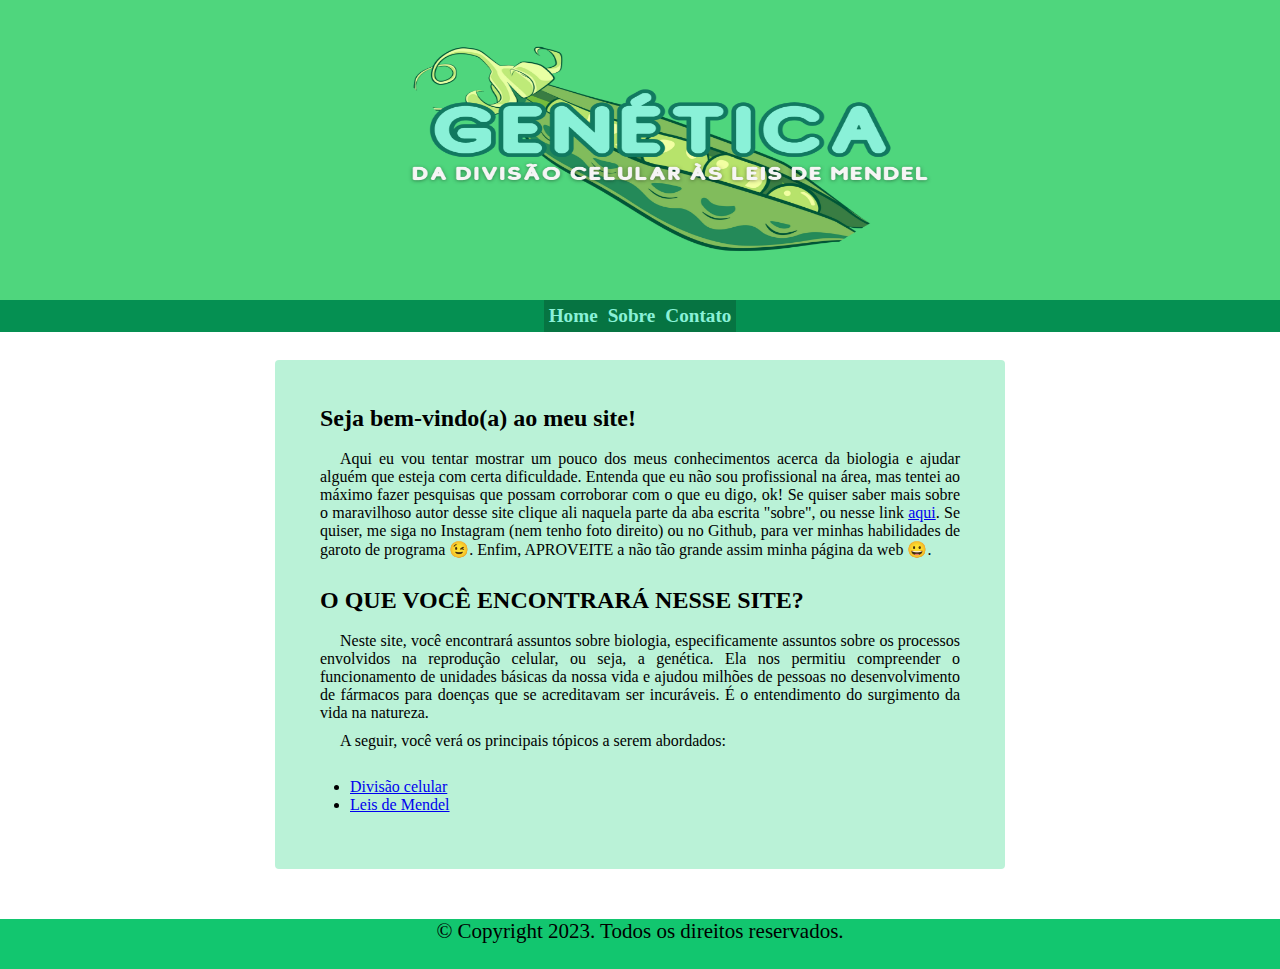
==== index.html @ 44156ab7 "version 1.0" ====
<!DOCTYPE html>

<html>
    <head>
        <meta charset="utf-8">
        <meta http-equiv="X-UA-Compatible" content="IE=edge">
        <title>BIOLOGIA</title>
        <meta name="description" content="">
        <meta name="viewport" content="width=device-width, initial-scale=1">
        <link rel="stylesheet" href="style.css">
        
    </head>
    <body>
        <div class="fundo-capa"><img class="imagem-capa" src="genetica-capa.png" height="300px" width="53%"></div>
        
        
        <nav>
            <ul class="menu">
                  <li><a href="/aulaprogweb">Home</a></li>
                  <li><a href="/aulaprogweb/sobre">Sobre</a></li>
                       
                  <li><a href="#">Contato</a>
                        <ul>
                            <li><a href="https://github.com/Sha-Dao/" target="_blank">GitHub</a></li>
                            <li><a href="https://www.instagram.com/j.pedro.s.oliveira/" target="_blank">Instagram</a></li>
                            
                        </ul>
                  </li>
          </ul>
          </nav>
      
          <main>
            <h2 style="align-items: center;">Seja bem-vindo(a) ao meu site! </h2>
            <br>
            <p>Aqui eu vou tentar mostrar um pouco dos meus conhecimentos acerca da biologia e ajudar alguém que esteja com certa dificuldade. Entenda que eu não sou profissional na área, mas tentei ao máximo fazer pesquisas que possam corroborar com o que eu digo, ok!  Se quiser saber mais sobre o maravilhoso autor desse site clique ali  naquela parte da aba escrita "sobre", ou nesse link <a href="/aulaprogweb/sobre">aqui</a>. Se quiser, me siga no Instagram (nem tenho foto direito) ou no Github, para ver minhas habilidades de garoto de programa &#128521;. Enfim, APROVEITE a não tão grande assim minha página da web &#x1F600;. </p>
            <br>

            <h2 style="align-items: center;"> O QUE VOCÊ ENCONTRARÁ NESSE SITE?</h2>
            <br>
            <p>Neste site, você encontrará assuntos sobre biologia, especificamente assuntos sobre os processos envolvidos na reprodução celular, ou seja, a genética. Ela nos permitiu compreender o funcionamento de unidades básicas da nossa vida e ajudou milhões de pessoas no desenvolvimento de fármacos para doenças que se acreditavam ser incuráveis. É o entendimento do surgimento da vida na natureza. </p>

            <p>A seguir, você verá os principais tópicos a serem abordados:
                <br><br>
                <ul style="padding-left: 30px;">
                    <li><a href="/aulaprogweb/divisao-celular.html">Divisão celular</a></li>
                    <li><a href="/aulaprogweb/leis-de-mendel.html">Leis de Mendel</a></li>
                </ul>
            </p>


          </main>
                

                    
               
            </main>

            <footer class="footer-text">
                © Copyright 2023. Todos os direitos reservados.
            </footer>

      
        

        

    </body>
</html>
---- style.css ----
*{
    margin: 0; 
    padding: 0;
    
}

p{

    text-align: justify;
    text-indent: 20px;
    margin-bottom: 10px;
}

menu li {

    height: 100px;
    vertical-align: center;
    text-align: center; 
    background-color:#4FD67D; 
    width: 50%; 
    font-size: medium;
    color: white;
    font-family: Verdana;
    margin: 0px;
    
}
.borda-img {
    border: 35px #4FD67D ;display:block;margin: 0 auto;border-style: groove;}
figcaption{
    text-align: center;
}

.texto-h1{

    position: relative;
    top: 25%;

}
main{
    padding: 45px;
    width: 50%;
    display: block;
    margin: auto;
    justify-content: center;
    background-color: rgb(186, 242, 215);
    border-radius: 4px;
    margin-top: 60px;


}
.fundo-capa{
    width: 100%;
    background-color: #4FD67D;
    align-items: center;

}
.imagem-capa{
    display: block;
    margin: auto;
}
.menu{
    list-style: none;
    float: left;
    width: 100%;
    background-color:#059052;
    display: flex;
    justify-content: center;
    
    
}
.menu li{
    position:relative;
    float:left;
    background-color:#067442;
    font-size: larger;
    font-weight: bolder;
    

    
}
.espacoinicial{
    text-indent: 20px;
}
.not{
    border:0px;
}
.menu li a{
    color:#8AF1D8;
    text-decoration:none; 
    padding:5px ; 
    display:block;
}
.menu li a:hover{
    background: #059052;
    color:#4FD67D;
    -moz-box-shadow:0 3px 10px 0 #CCC;
    -webkit-box-shadow:0 3px 10px 0 #ccc;
    text-shadow:0px 0px 5px #fff;
}
.menu li  ul{
    position:absolute;
    top:25px;
    left:0;
    background-color:#fff;
    display:none;
}
.menu li:hover ul, .menu li.over ul{
    display:block;

}
.menu li ul li{
    border:1px solid #c0c0c0;
    display:block;
    width:150px;
    font-size: medium;
}
footer{
    
    height: 50px;
    width: 100%; 
    background-color:rgb(18, 198, 111);
    text-align: center;
    position: relative;
    margin-top: 50px;
    left: 0;

}
.footer-text{
    position: relative;
    bottom: 0;

    font-size: 21px;
}
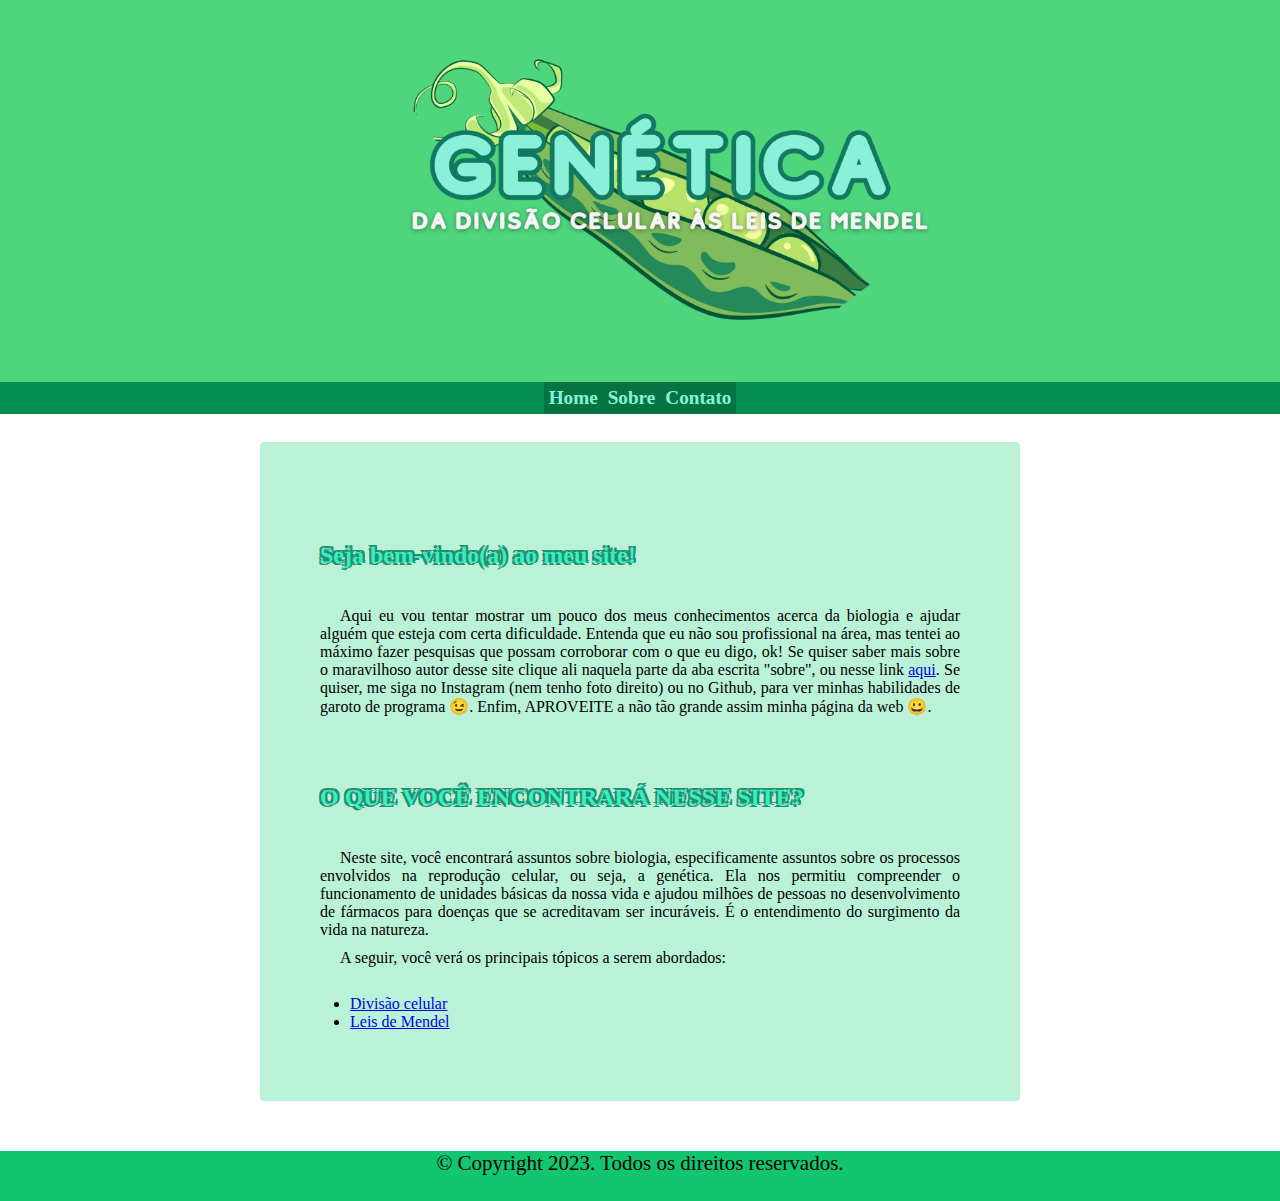
==== commit 9064290a: "version 1.5" ====
--- a/index.html
+++ b/index.html
@@ -11,7 +11,7 @@
         
     </head>
     <body>
-        <div class="fundo-capa"><img class="imagem-capa" src="genetica-capa.png" height="300px" width="53%"></div>
+        <div class="fundo-capa"><img class="imagem-capa" src="genetica-capa.png"  width="53%"></div>
         
         
         <nav>
--- a/style.css
+++ b/style.css
@@ -1,6 +1,7 @@
 *{
     margin: 0; 
     padding: 0;
+    
     
 }
 
@@ -25,9 +26,14 @@
     
 }
 .borda-img {
-    border: 35px #4FD67D ;display:block;margin: 0 auto;border-style: groove;}
+    border: 35px #4FD67D ;
+    display:block;
+    margin: 0 auto;
+    border-style: groove;}
+
 figcaption{
     text-align: center;
+    margin-bottom: 20px;
 }
 
 .texto-h1{
@@ -37,7 +43,7 @@
 
 }
 main{
-    padding: 45px;
+    padding: 60px;
     width: 50%;
     display: block;
     margin: auto;
@@ -77,6 +83,17 @@
     
 
     
+}
+h2{
+    margin-bottom: 20px;
+    margin-top: 40px;
+    color:rgb(54, 240, 190);
+    text-shadow: 
+               -2px -2px 0px rgb(37, 141, 113), 
+               -2px 2px 0px rgb(37, 141, 113),                   
+                2px -2px 0px rgb(37, 141, 113),                 
+                2px 0px 0px rgb(37, 141, 113);
+
 }
 .espacoinicial{
     text-indent: 20px;
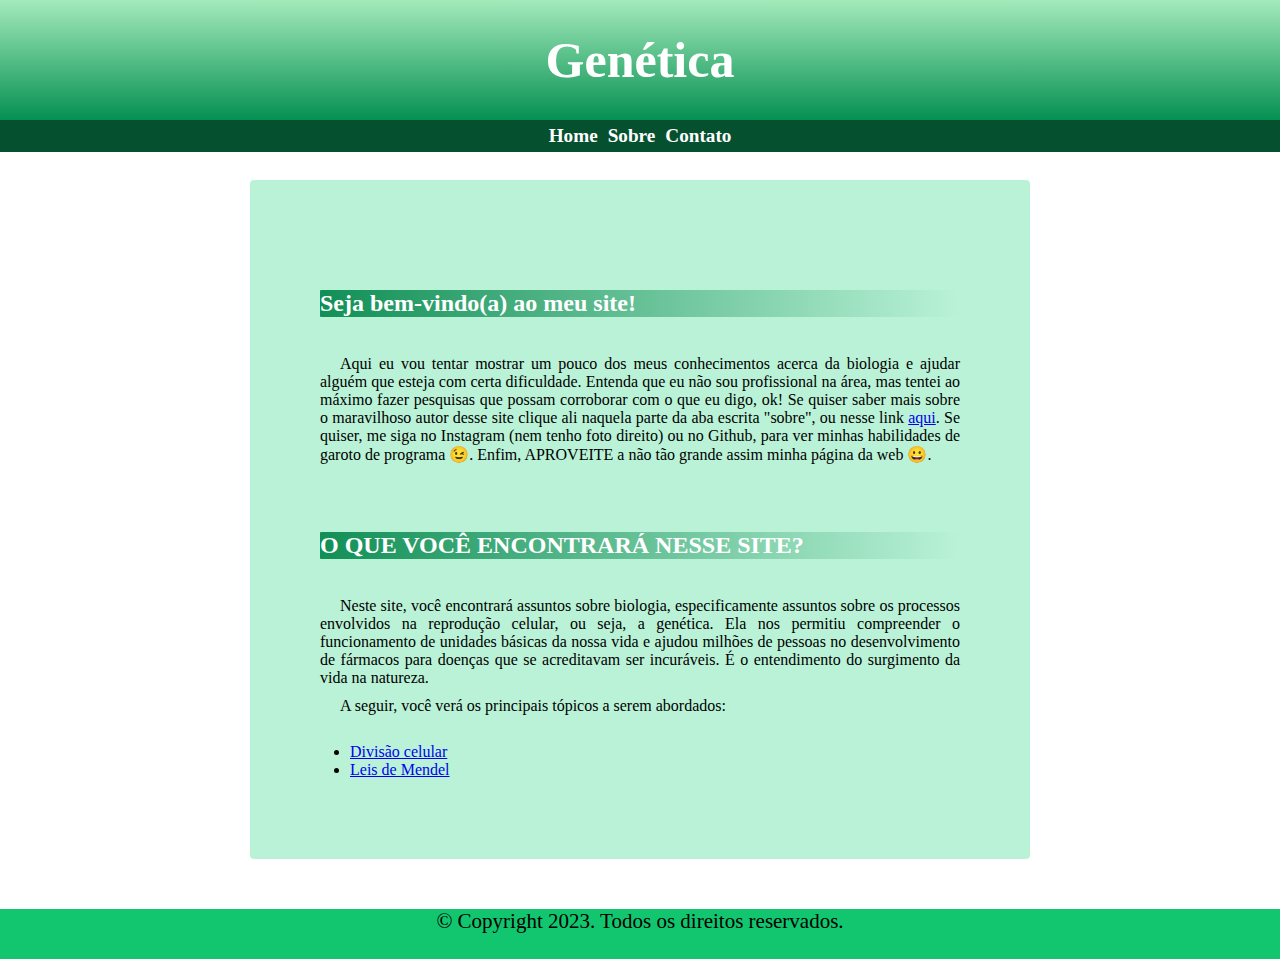
==== commit a61f0f38: "version 2.0" ====
--- a/index.html
+++ b/index.html
@@ -11,7 +11,12 @@
         
     </head>
     <body>
-        <div class="fundo-capa"><img class="imagem-capa" src="genetica-capa.png"  width="53%"></div>
+
+        <header>
+        <div class="texto-header">Genética</div>
+
+        </header>
+       
         
         
         <nav>
@@ -21,7 +26,7 @@
                        
                   <li><a href="#">Contato</a>
                         <ul>
-                            <li><a href="https://github.com/Sha-Dao/" target="_blank">GitHub</a></li>
+                            <li><a href="https://github.com/Sha-Dao/aulaprogweb" target="_blank">GitHub</a></li>
                             <li><a href="https://www.instagram.com/j.pedro.s.oliveira/" target="_blank">Instagram</a></li>
                             
                         </ul>
--- a/style.css
+++ b/style.css
@@ -10,6 +10,7 @@
     text-align: justify;
     text-indent: 20px;
     margin-bottom: 10px;
+
 }
 
 menu li {
@@ -43,8 +44,9 @@
 
 }
 main{
-    padding: 60px;
+    padding: 70px;
     width: 50%;
+    height: auto;
     display: block;
     margin: auto;
     justify-content: center;
@@ -54,55 +56,74 @@
 
 
 }
-.fundo-capa{
-    width: 100%;
-    background-color: #4FD67D;
-    align-items: center;
+
+header{
+    height: 120px;
+    background-image: linear-gradient(#a4eabb, #059052);
+    display: flex;
+
 
 }
-.imagem-capa{
-    display: block;
-    margin: auto;
+
+.texto-header{
+    font-family: Cambria;
+    font-size: 50px;
+    
+    font-weight: bold;
+    color: white;
+    margin: auto
+
+
+
+
 }
 .menu{
     list-style: none;
     float: left;
     width: 100%;
-    background-color:#059052;
+    background-color:#05512f;
     display: flex;
     justify-content: center;
     
     
 }
 .menu li{
+    font-family: Cambria;
     position:relative;
     float:left;
-    background-color:#067442;
     font-size: larger;
     font-weight: bolder;
     
 
     
 }
+.imagem-conteudo{
+    border: 2px solid;
+    border-radius: 20px;
+    margin-top: 30px;
+    display: block;
+    margin: auto;
+
+}
 h2{
     margin-bottom: 20px;
     margin-top: 40px;
-    color:rgb(54, 240, 190);
-    text-shadow: 
-               -2px -2px 0px rgb(37, 141, 113), 
-               -2px 2px 0px rgb(37, 141, 113),                   
-                2px -2px 0px rgb(37, 141, 113),                 
-                2px 0px 0px rgb(37, 141, 113);
-
+    color: white;
+    background-image: linear-gradient(to right, #118f56,transparent);
+    border-radius: 1px;
+}
+blockquote{
+    font-weight: bold;
+    text-align: center;
+    margin-bottom: 30px;
+    color: #118f56;
 }
 .espacoinicial{
     text-indent: 20px;
 }
-.not{
-    border:0px;
-}
+
 .menu li a{
-    color:#8AF1D8;
+    color:#fff;
     text-decoration:none; 
     padding:5px ; 
     display:block;
@@ -110,15 +131,17 @@
 .menu li a:hover{
     background: #059052;
     color:#4FD67D;
-    -moz-box-shadow:0 3px 10px 0 #CCC;
-    -webkit-box-shadow:0 3px 10px 0 #ccc;
-    text-shadow:0px 0px 5px #fff;
+    
+}
+aside{
+    width: 100%;
+    overflow: hidden;
 }
 .menu li  ul{
     position:absolute;
     top:25px;
     left:0;
-    background-color:#fff;
+    background-color:#059052;
     display:none;
 }
 .menu li:hover ul, .menu li.over ul{
@@ -130,6 +153,17 @@
     display:block;
     width:150px;
     font-size: medium;
+}
+
+table,  tr, td{
+    margin: auto;
+    margin-top:50px;
+    border: 2px solid black;
+    border-collapse: collapse;
+    text-align: center;
+    padding: 3px;
+    text-overflow: clip;
+
 }
 footer{
     
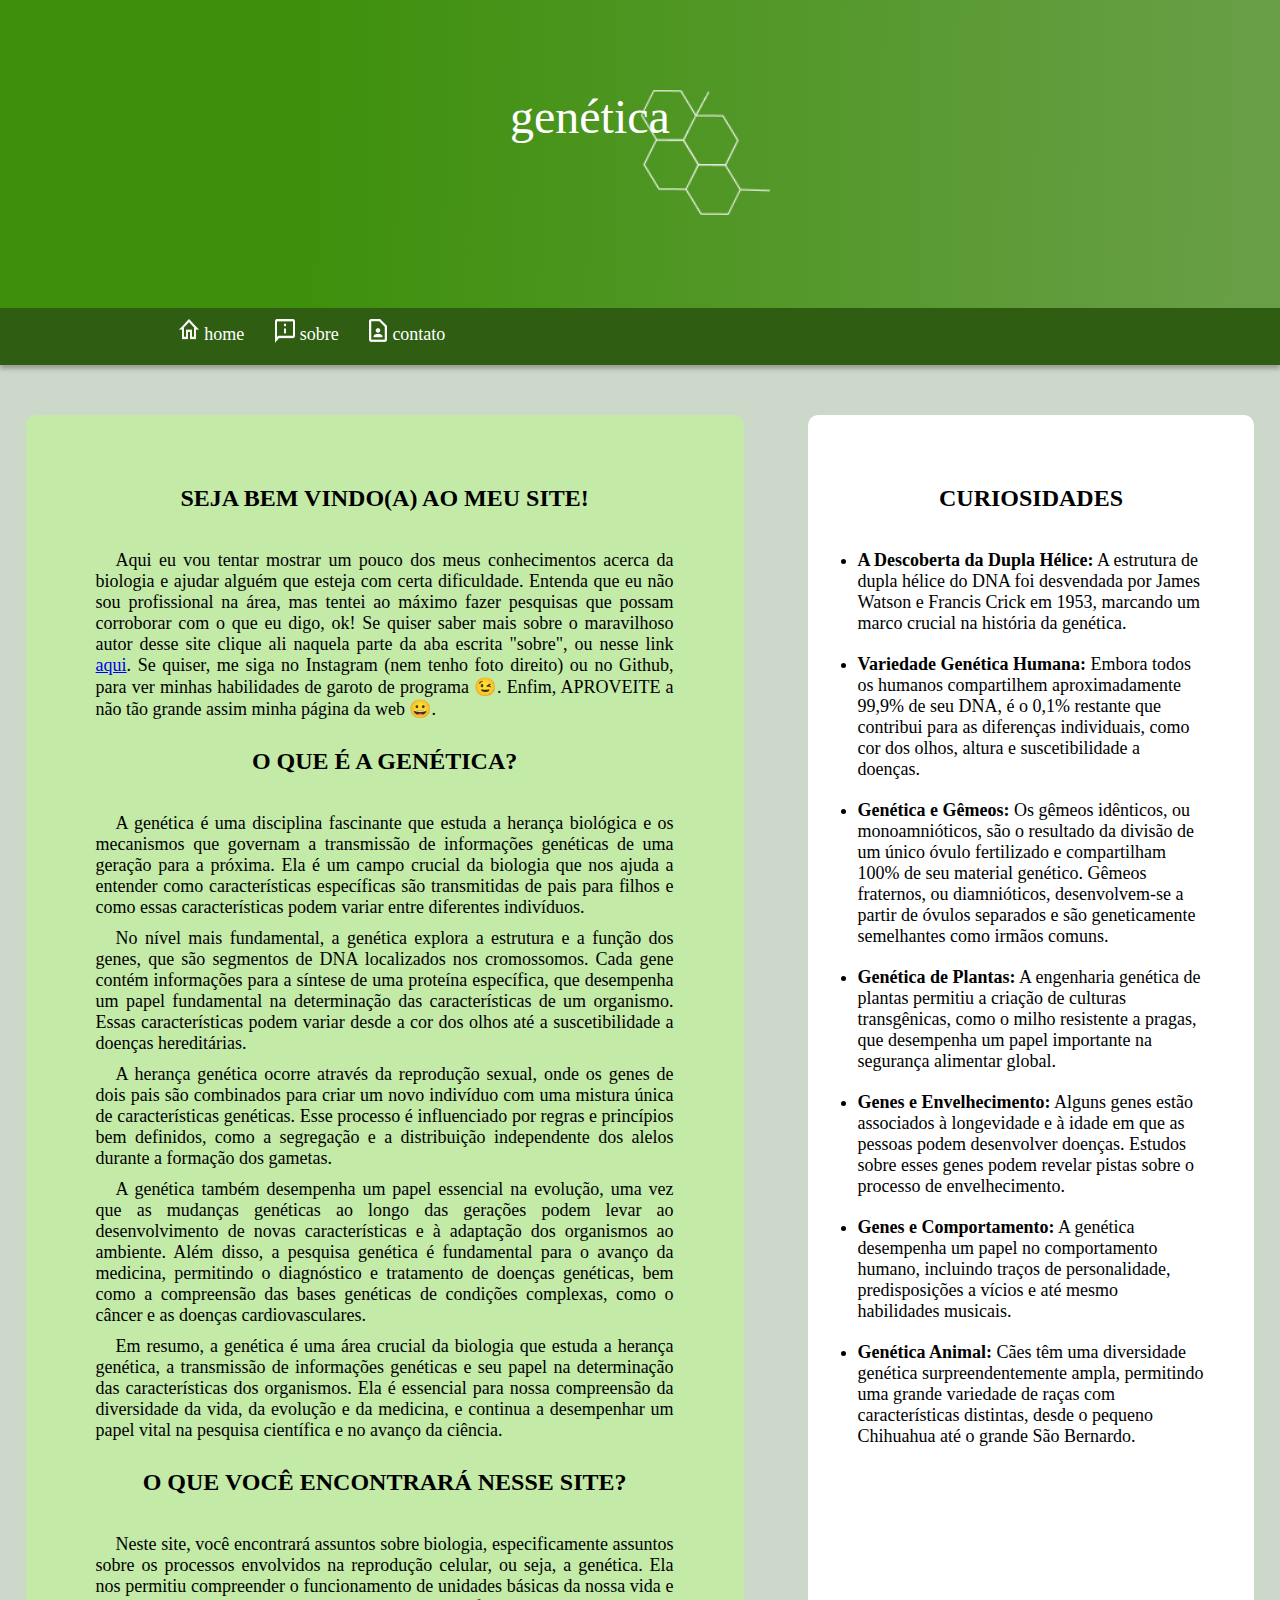
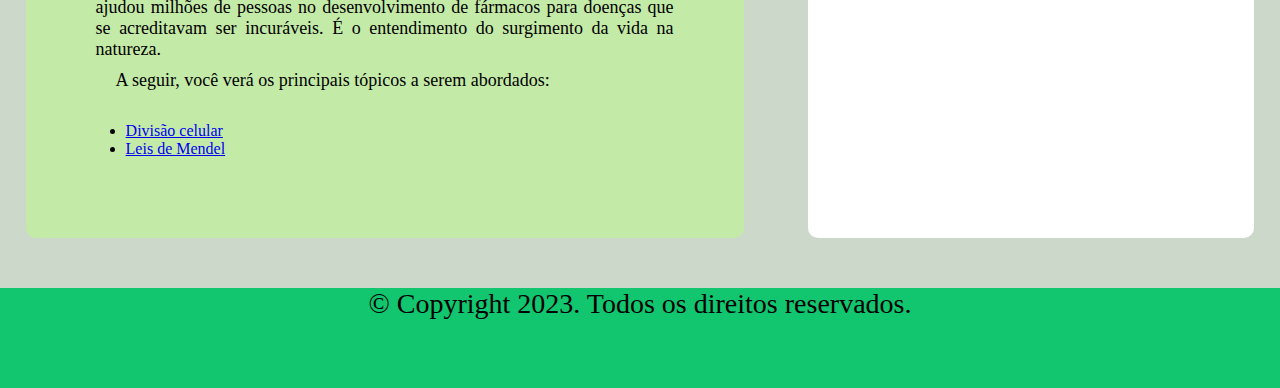
==== commit 8284cf21: "version 2.1" ====
--- a/index.html
+++ b/index.html
@@ -13,18 +13,19 @@
     <body>
 
         <header>
-        <div class="texto-header">Genética</div>
-
+          <div class="container1">
+            <div class="texto-header">genética</div>
+            <div class="imagem-ao-lado"><img src="imagens/simbolo-aolado.png"></div>
+          </div>
         </header>
        
         
         
         <nav>
             <ul class="menu">
-                  <li><a href="/aulaprogweb">Home</a></li>
-                  <li><a href="/aulaprogweb/sobre">Sobre</a></li>
-                       
-                  <li><a href="#">Contato</a>
+                  <li><img src="imagens/home.png"><a href="index.html">home</a></li>
+                  <li><img src="imagens/sobre.png"><a href="sobre.html">sobre</a></li>
+                  <li><img src="imagens/contato.png"><a href="#">contato</a>
                         <ul>
                             <li><a href="https://github.com/Sha-Dao/aulaprogweb" target="_blank">GitHub</a></li>
                             <li><a href="https://www.instagram.com/j.pedro.s.oliveira/" target="_blank">Instagram</a></li>
@@ -35,22 +36,80 @@
           </nav>
       
           <main>
-            <h2 style="align-items: center;">Seja bem-vindo(a) ao meu site! </h2>
-            <br>
-            <p>Aqui eu vou tentar mostrar um pouco dos meus conhecimentos acerca da biologia e ajudar alguém que esteja com certa dificuldade. Entenda que eu não sou profissional na área, mas tentei ao máximo fazer pesquisas que possam corroborar com o que eu digo, ok!  Se quiser saber mais sobre o maravilhoso autor desse site clique ali  naquela parte da aba escrita "sobre", ou nesse link <a href="/aulaprogweb/sobre">aqui</a>. Se quiser, me siga no Instagram (nem tenho foto direito) ou no Github, para ver minhas habilidades de garoto de programa &#128521;. Enfim, APROVEITE a não tão grande assim minha página da web &#x1F600;. </p>
+
+            <div class="conteudosite">
+                <h2 style="align-items: center;">SEJA BEM VINDO(A) AO MEU SITE! </h2>
+                <br>
+                <p>Aqui eu vou tentar mostrar um pouco dos meus conhecimentos acerca da biologia e ajudar alguém que esteja com certa dificuldade. Entenda que eu não sou profissional na área, mas tentei ao máximo fazer pesquisas que possam corroborar com o que eu digo, ok!  Se quiser saber mais sobre o maravilhoso autor desse site clique ali  naquela parte da aba escrita "sobre", ou nesse link <a href="sobre.html">aqui</a>. Se quiser, me siga no Instagram (nem tenho foto direito) ou no Github, para ver minhas habilidades de garoto de programa &#128521;. Enfim, APROVEITE a não tão grande assim minha página da web &#x1F600;. </p>
+
+                <br>
+                <h2 style="align-items: center;"> O QUE É A GENÉTICA?</h2>
+                <br>
+                <p> 
+                    A genética é uma disciplina fascinante que estuda a herança biológica e os mecanismos que governam a transmissão de informações genéticas de uma geração para a próxima. Ela é um campo crucial da biologia que nos ajuda a entender como características específicas são transmitidas de pais para filhos e como essas características podem variar entre diferentes indivíduos.
+                </p>
+
+                <p>
+                    No nível mais fundamental, a genética explora a estrutura e a função dos genes, que são segmentos de DNA localizados nos cromossomos. Cada gene contém informações para a síntese de uma proteína específica, que desempenha um papel fundamental na determinação das características de um organismo. Essas características podem variar desde a cor dos olhos até a suscetibilidade a doenças hereditárias.
+                </p>
+
+                <p>
+                    A herança genética ocorre através da reprodução sexual, onde os genes de dois pais são combinados para criar um novo indivíduo com uma mistura única de características genéticas. Esse processo é influenciado por regras e princípios bem definidos, como a segregação e a distribuição independente dos alelos durante a formação dos gametas.
+                </p>
+
+                <p>
+                    A genética também desempenha um papel essencial na evolução, uma vez que as mudanças genéticas ao longo das gerações podem levar ao desenvolvimento de novas características e à adaptação dos organismos ao ambiente. Além disso, a pesquisa genética é fundamental para o avanço da medicina, permitindo o diagnóstico e tratamento de doenças genéticas, bem como a compreensão das bases genéticas de condições complexas, como o câncer e as doenças cardiovasculares.
+                </p>
+                <p>
+                    Em resumo, a genética é uma área crucial da biologia que estuda a herança genética, a transmissão de informações genéticas e seu papel na determinação das características dos organismos. Ela é essencial para nossa compreensão da diversidade da vida, da evolução e da medicina, e continua a desempenhar um papel vital na pesquisa científica e no avanço da ciência.
+                </p>
+                
+                <br>
+                <h2 style="align-items: center;"> O QUE VOCÊ ENCONTRARÁ NESSE SITE?</h2>
+                <br>
+                <p>Neste site, você encontrará assuntos sobre biologia, especificamente assuntos sobre os processos envolvidos na reprodução celular, ou seja, a genética. Ela nos permitiu compreender o funcionamento de unidades básicas da nossa vida e ajudou milhões de pessoas no desenvolvimento de fármacos para doenças que se acreditavam ser incuráveis. É o entendimento do surgimento da vida na natureza. </p>
+    
+                <p>A seguir, você verá os principais tópicos a serem abordados:
+                    <br><br>
+                    <ul style="padding-left: 30px;">
+                        <li><a href="divisao-celular.html">Divisão celular</a></li>
+                        <li><a href="leis-de-mendel.html">Leis de Mendel</a></li>
+                    </ul>
+                </p>
+                
+
+            </div>
+           
+           <div class="curiosidades">
+            <h2>CURIOSIDADES</h2>
             <br>
 
-            <h2 style="align-items: center;"> O QUE VOCÊ ENCONTRARÁ NESSE SITE?</h2>
-            <br>
-            <p>Neste site, você encontrará assuntos sobre biologia, especificamente assuntos sobre os processos envolvidos na reprodução celular, ou seja, a genética. Ela nos permitiu compreender o funcionamento de unidades básicas da nossa vida e ajudou milhões de pessoas no desenvolvimento de fármacos para doenças que se acreditavam ser incuráveis. É o entendimento do surgimento da vida na natureza. </p>
+            <ul class="listacuriosidades">
+                <li>
+                    <span>A Descoberta da Dupla Hélice:</span> A estrutura de dupla hélice do DNA foi desvendada por James Watson e Francis Crick em 1953, marcando um marco crucial na história da genética.
+                </li>
+                <li>
+                    <span>Variedade Genética Humana:</span> Embora todos os humanos compartilhem aproximadamente 99,9% de seu DNA, é o 0,1% restante que contribui para as diferenças individuais, como cor dos olhos, altura e suscetibilidade a doenças.
+                </li>
 
-            <p>A seguir, você verá os principais tópicos a serem abordados:
-                <br><br>
-                <ul style="padding-left: 30px;">
-                    <li><a href="/aulaprogweb/divisao-celular.html">Divisão celular</a></li>
-                    <li><a href="/aulaprogweb/leis-de-mendel.html">Leis de Mendel</a></li>
-                </ul>
-            </p>
+                <li>
+                    <span>Genética e Gêmeos:</span> Os gêmeos idênticos, ou monoamnióticos, são o resultado da divisão de um único óvulo fertilizado e compartilham 100% de seu material genético. Gêmeos fraternos, ou diamnióticos, desenvolvem-se a partir de óvulos separados e são geneticamente semelhantes como irmãos comuns.
+                </li>
+
+                <li>
+                    <span> Genética de Plantas:</span> A engenharia genética de plantas permitiu a criação de culturas transgênicas, como o milho resistente a pragas, que desempenha um papel importante na segurança alimentar global.
+                </li>
+                <li>
+                    <span>Genes e Envelhecimento:</span> Alguns genes estão associados à longevidade e à idade em que as pessoas podem desenvolver doenças. Estudos sobre esses genes podem revelar pistas sobre o processo de envelhecimento.
+                </li>
+                <li>
+                    <span>Genes e Comportamento:</span> A genética desempenha um papel no comportamento humano, incluindo traços de personalidade, predisposições a vícios e até mesmo habilidades musicais.
+                </li>
+                <li>
+                    <span> Genética Animal:</span> Cães têm uma diversidade genética surpreendentemente ampla, permitindo uma grande variedade de raças com características distintas, desde o pequeno Chihuahua até o grande São Bernardo.
+                </li>
+        </ul>
+           </div>
 
 
           </main>
@@ -58,7 +117,7 @@
 
                     
                
-            </main>
+ 
 
             <footer class="footer-text">
                 © Copyright 2023. Todos os direitos reservados.
--- a/style.css
+++ b/style.css
@@ -4,13 +4,21 @@
     
     
 }
-
+body{
+    overflow-x: hidden;
+}
 p{
 
     text-align: justify;
     text-indent: 20px;
     margin-bottom: 10px;
-
+    font-size: 18px;
+    font-family: Imprima;
+
+}
+h2{
+    text-align: center;
+    margin-bottom: 20px;
 }
 
 menu li {
@@ -24,6 +32,7 @@
     color: white;
     font-family: Verdana;
     margin: 0px;
+    position: fixed;
     
 }
 .borda-img {
@@ -43,75 +52,138 @@
     top: 25%;
 
 }
+
 main{
+    width: 100%;
+    height: 100%;
+    background-color: #CCD8C9;
+     display: inline-flex;
+   
+ }
+
+.conteudosite{
+    margin-top: 50px;
+    margin-bottom: 50px;
     padding: 70px;
     width: 50%;
     height: auto;
     display: block;
-    margin: auto;
+    margin-left: 2%;
     justify-content: center;
-    background-color: rgb(186, 242, 215);
-    border-radius: 4px;
-    margin-top: 60px;
-
-
-}
-
+    background-color: #c4eaa8;
+    border-radius: 10px;
+    z-index: 2; /* Z-index do main (maior do que o cabeçalho e a imagem) */
+
+}
+
+.curiosidades{
+    margin-top: 50px;
+    margin-bottom: 50px;
+    margin-left: 5%;
+    margin-right: 2%;
+    width: 30%;
+    background-color: white;
+    border-radius: 10px;
+    height: auto;
+    padding: 50px;
+    padding-top: 70px;
+    justify-content: center;
+    
+
+}
+.listacuriosidades{
+    font-size: 18px;
+    font-family: Imprima;
+}
+.listacuriosidades > li{
+    margin-bottom: 20px;
+}
+.listacuriosidades > li > span{
+    font-weight: bold;
+}
 header{
-    height: 120px;
-    background-image: linear-gradient(#a4eabb, #059052);
+    background: linear-gradient(91deg, #3E900C 23.76%, rgba(99, 156, 64, 0.97) 96.76%);
+    width: 100%;
+    height: 308px;
+    flex-shrink: 0;
     display: flex;
-
-
-}
-
+    justify-content: center; 
+    align-items: center;
+
+
+}
 .texto-header{
-    font-family: Cambria;
-    font-size: 50px;
-    
-    font-weight: bold;
-    color: white;
-    margin: auto
-
-
-
-
-}
+    text-align: center;
+    color: #FFF;
+    font-family: Imprima;
+    font-size: 48px;
+    font-style: normal;
+    font-weight: 400;
+    line-height: normal;
+
+}
+.container1{
+    display: inline-flex;
+}
+
+
+
+
+.texto-header, .imagem-ao-lado > img{
+ 
+ 
+   top: 10%;
+   width: 130px;
+}
+
 .menu{
+    position: relative;
     list-style: none;
     float: left;
     width: 100%;
-    background-color:#05512f;
-    display: flex;
-    justify-content: center;
-    
-    
-}
+    background: #2F5E13;
+box-shadow: 0px 4px 4px 0px rgba(0, 0, 0, 0.25);
+    z-index: 2;
+    height: 57px;
+}
+
 .menu li{
-    font-family: Cambria;
+   
     position:relative;
     float:left;
-    font-size: larger;
-    font-weight: bolder;
-    
-
-    
-}
+    color: #FFF;
+    font-family: Imprima;
+    font-size: 18px;
+    font-style: normal;
+    font-weight: 400;
+    line-height: normal;
+    left: 12%;
+    display: flex;
+    margin-left: 2%;
+    top: 20%;
+    
+
+    
+}
+nav > .menu li > img{
+    position: relative;
+    height: 90%;
+    top: 50%;
+    
+
+}
+
 .imagem-conteudo{
     border: 2px solid;
     border-radius: 20px;
     margin-top: 30px;
     display: block;
     margin: auto;
-
-}
-h2{
-    margin-bottom: 20px;
-    margin-top: 40px;
-    color: white;
-    background-image: linear-gradient(to right, #118f56,transparent);
-    border-radius: 1px;
-}
+    width:50%;
+    height: auto;
+
+}
+
 blockquote{
     font-weight: bold;
     text-align: center;
@@ -127,18 +199,24 @@
     text-decoration:none; 
     padding:5px ; 
     display:block;
+    list-style: none;
 }
 .menu li a:hover{
-    background: #059052;
-    color:#4FD67D;
-    
-}
+    background: #066a3d;
+    color:white;
+    list-style: none;
+   
+    
+}
+
 aside{
     width: 100%;
     overflow: hidden;
 }
 .menu li  ul{
     position:absolute;
+    list-style: none;
+    width: 116px;
     top:25px;
     left:0;
     background-color:#059052;
@@ -146,12 +224,12 @@
 }
 .menu li:hover ul, .menu li.over ul{
     display:block;
-
+    list-style: none;
 }
 .menu li ul li{
-    border:1px solid #c0c0c0;
-    display:block;
-    width:150px;
+  
+    display:block;
+    width:100px;
     font-size: medium;
 }
 
@@ -167,18 +245,25 @@
 }
 footer{
     
-    height: 50px;
+    height:100px;
     width: 100%; 
     background-color:rgb(18, 198, 111);
     text-align: center;
-    position: relative;
-    margin-top: 50px;
+    position:absolute;
     left: 0;
+    margin-top: auto;
 
 }
 .footer-text{
     position: relative;
     bottom: 0;
-
-    font-size: 21px;
-}
+    font-size: 21pt;
+}
+
+@media screen and (max-width: 768px) {
+
+    
+    
+
+    
+}
